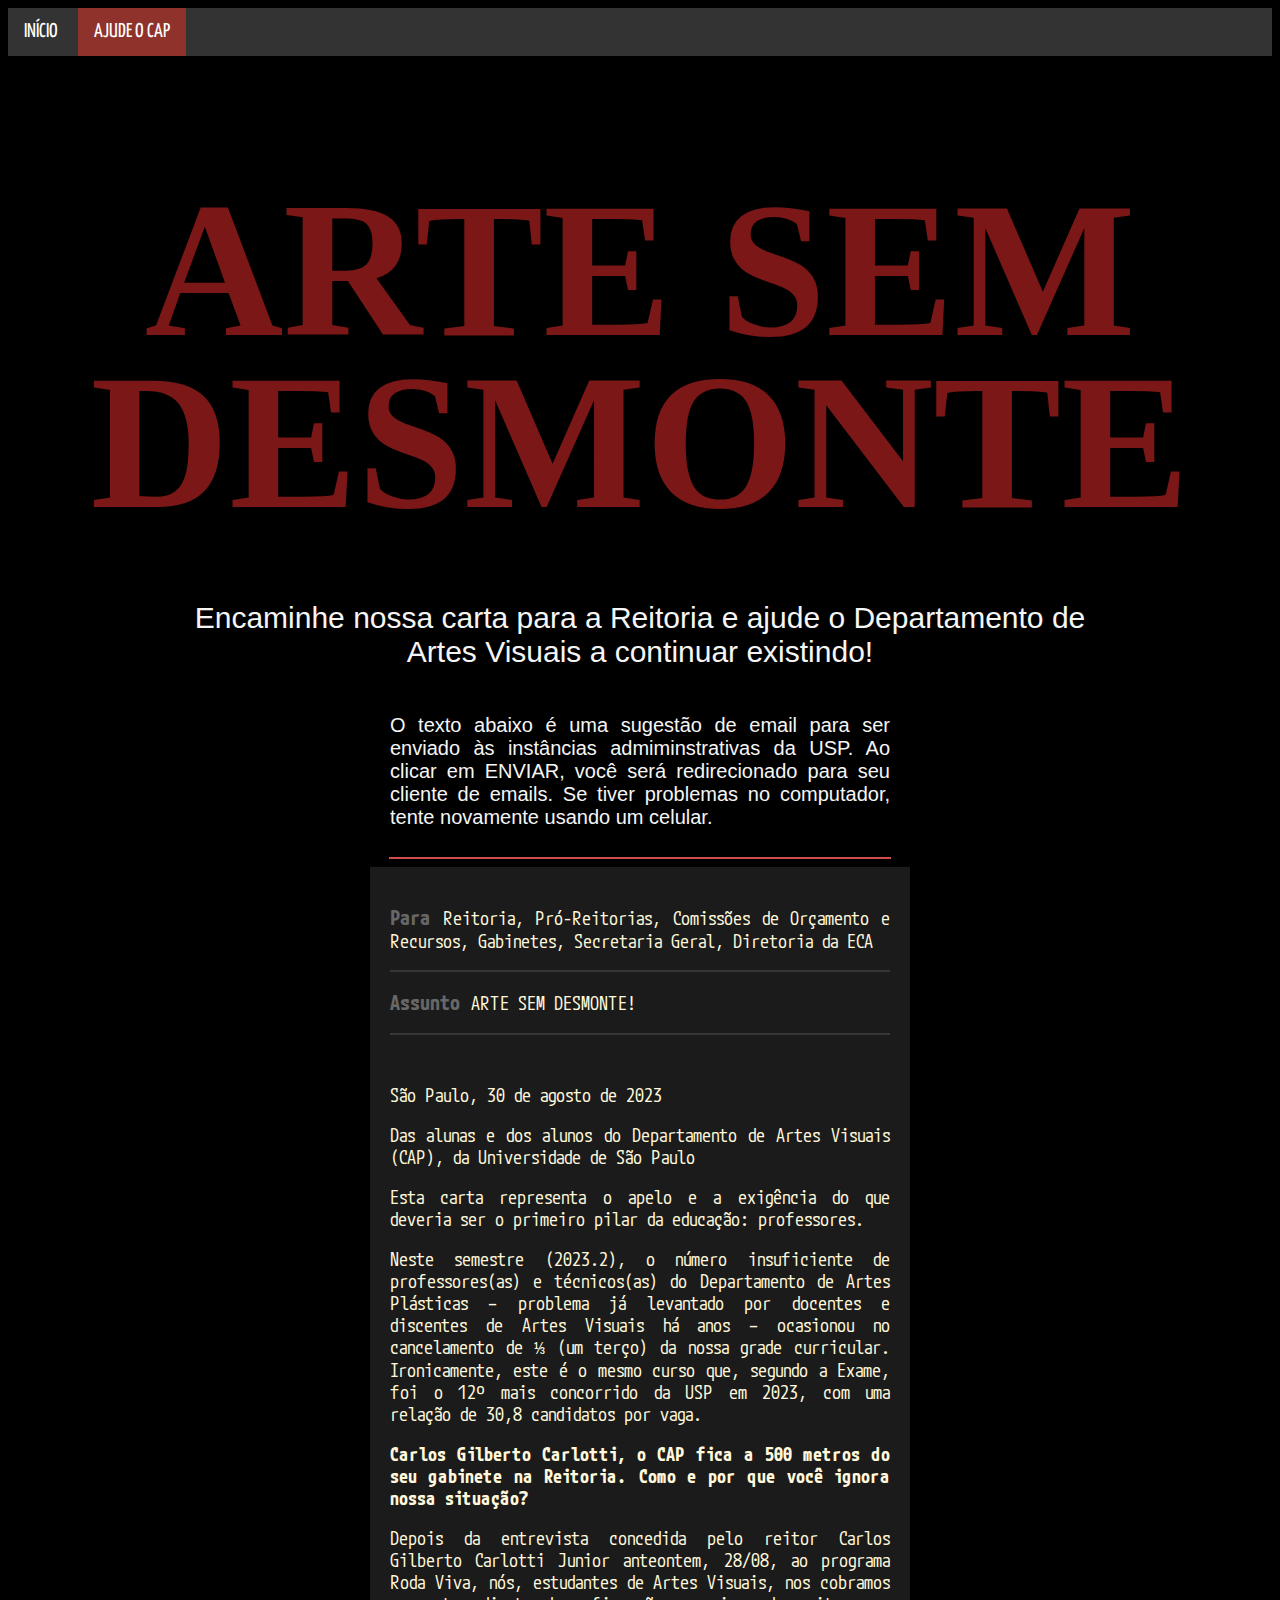
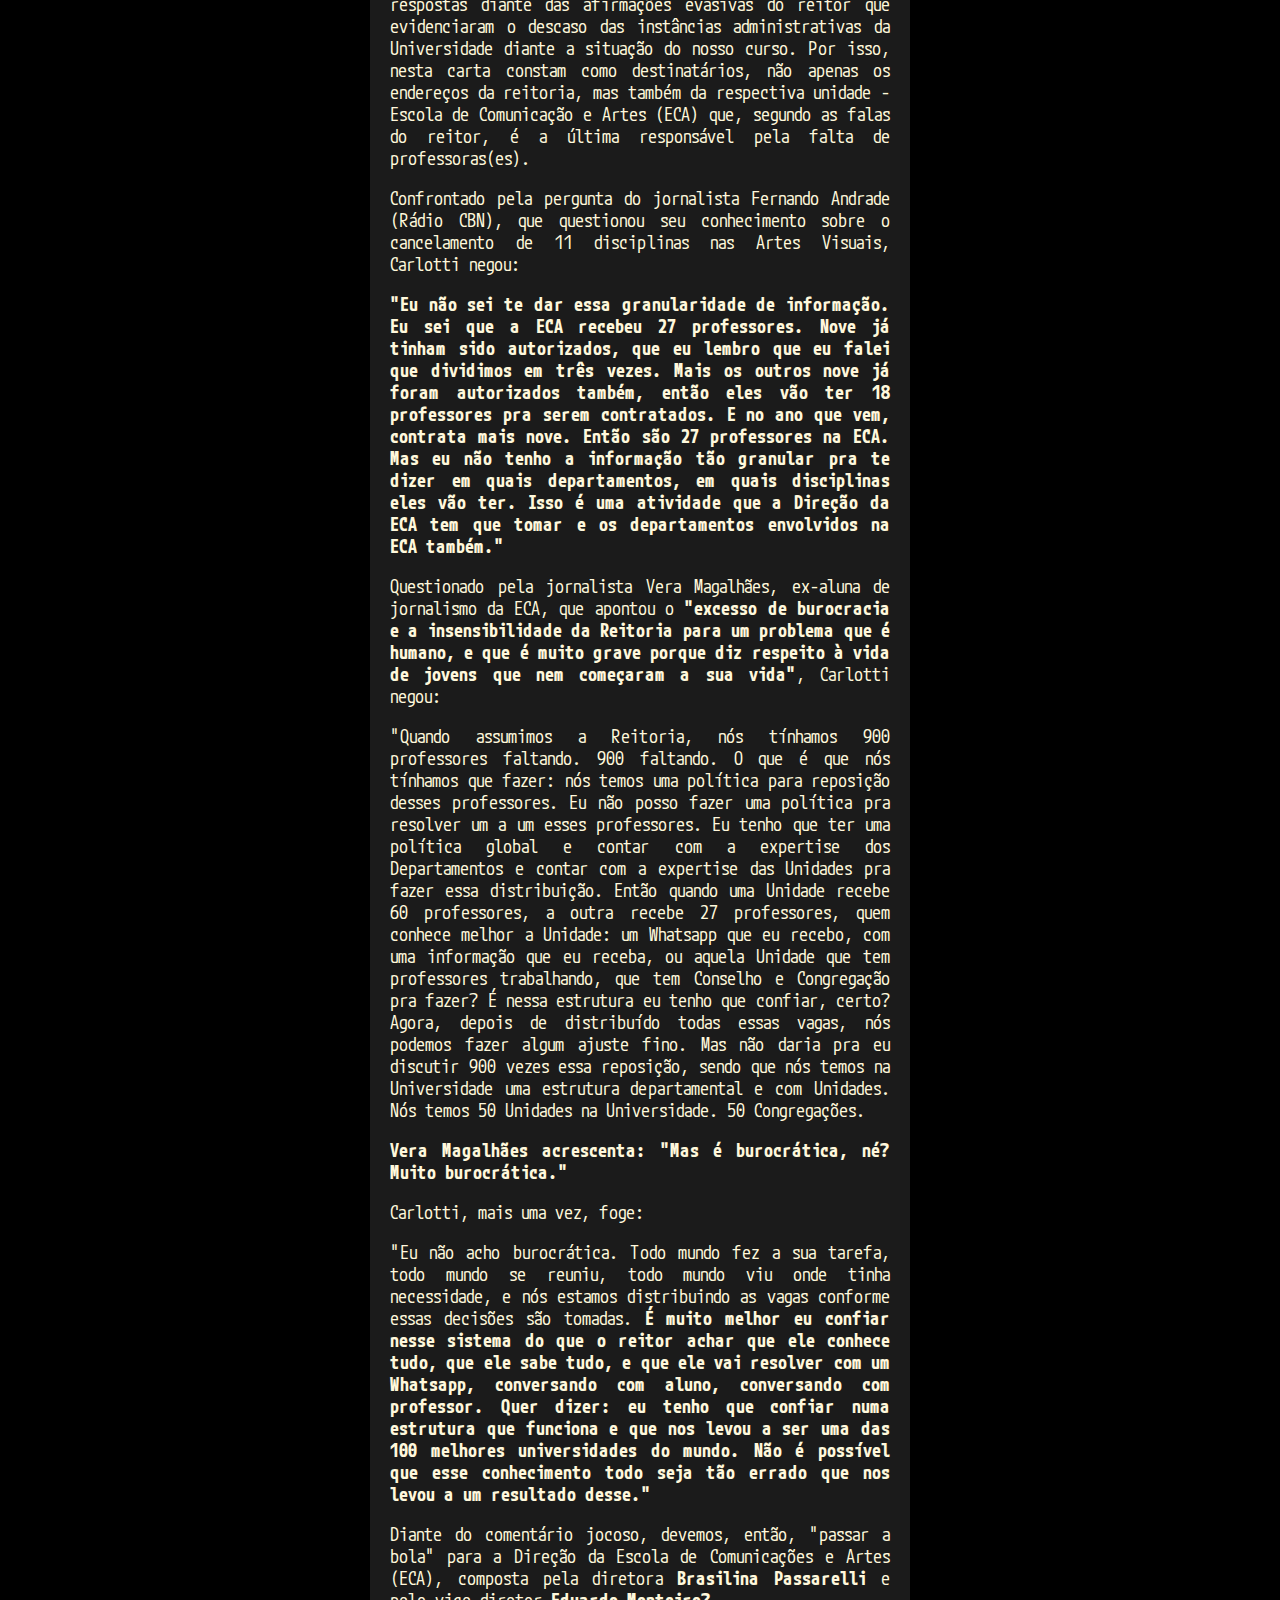
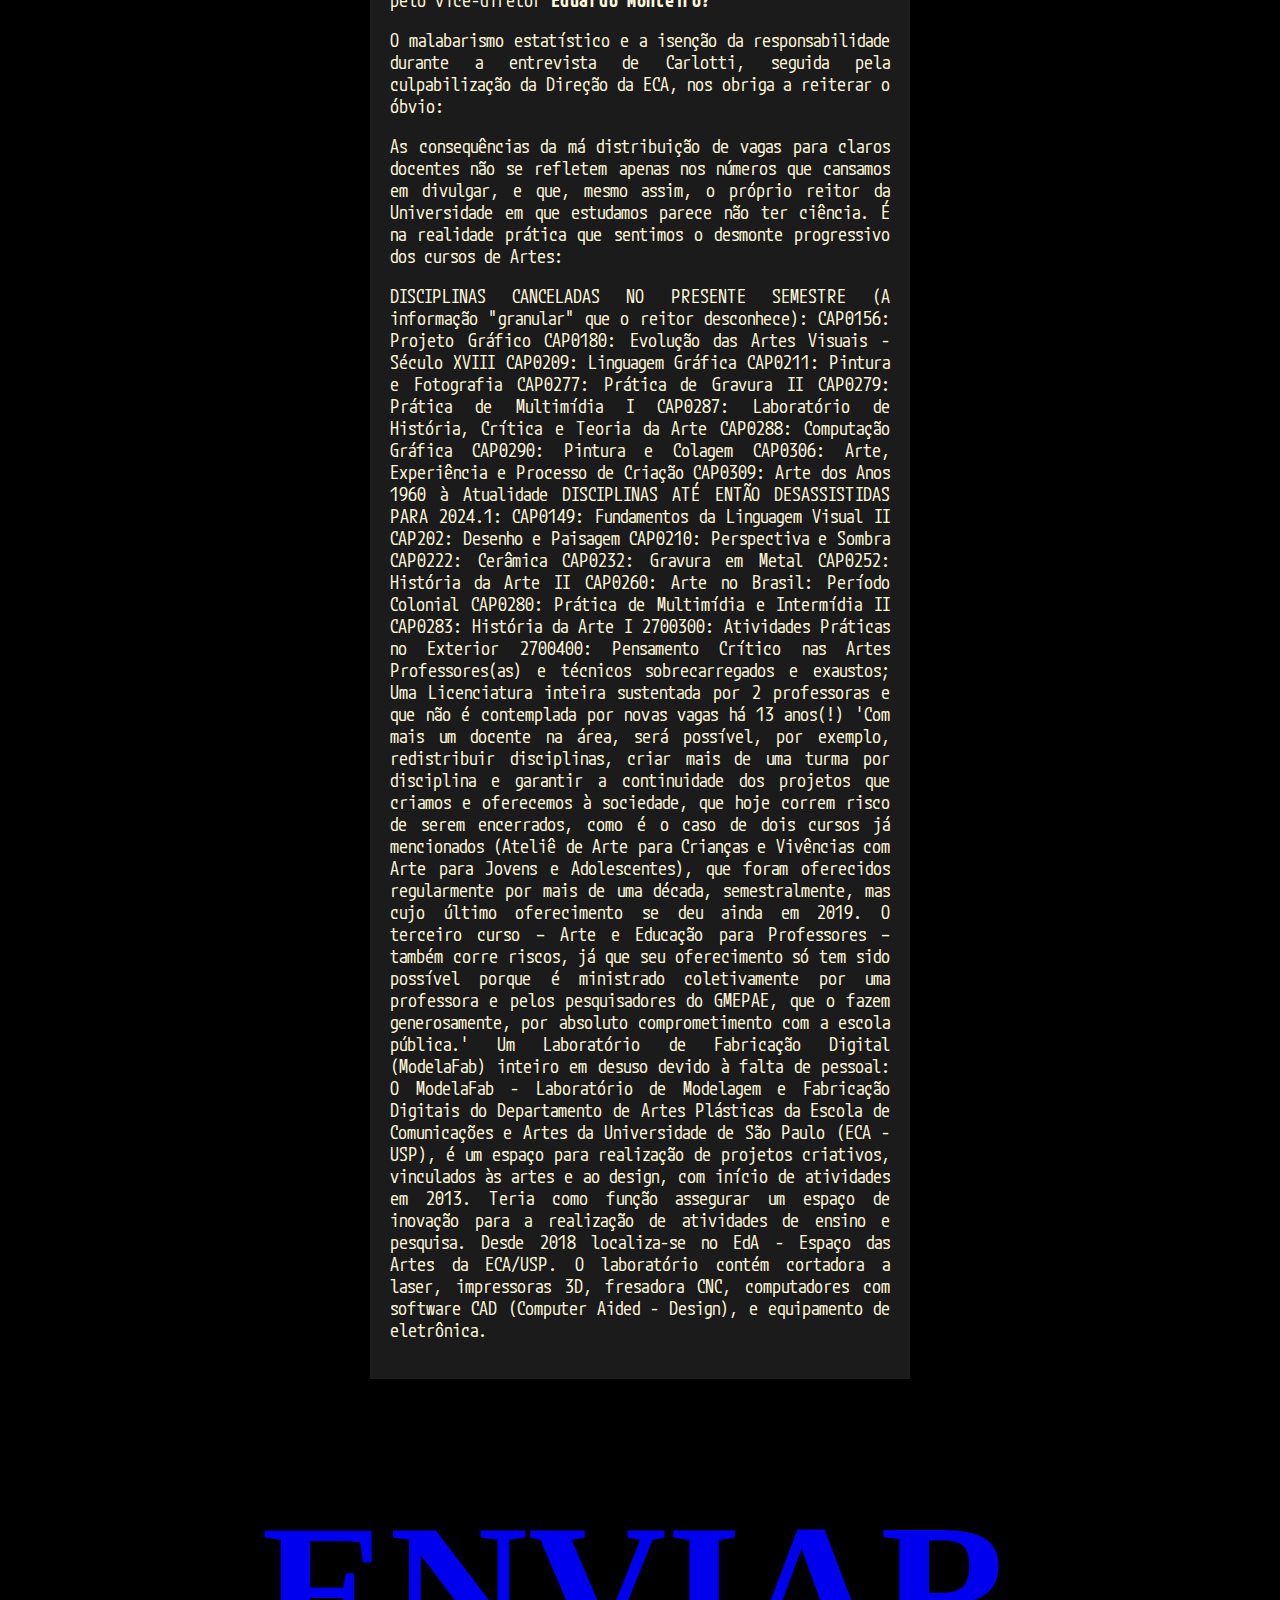
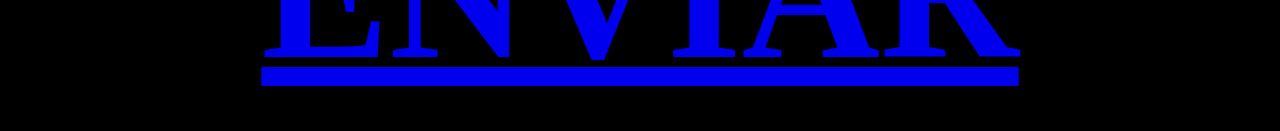
==== email2.html @ 1198488d "Update email2.html" ====
<!DOCTYPE html>
<html lang="pt-br">

    <head>
        <meta chartset="UTF-8">
        <meta name="description" content="ARTE SEM DESMONTE! Vamos encher a reitoria de emails pela contratação de professores na USP.">
        <meta name="keywords" content="USP, professores, hackeaço, manifestação">
        <meta name="viewport" content="width=device-width, initial-scale=1.0">
        <link rel="stylesheet" href="style.css">
        <link rel="icon" type="image/x-icon" href="favicon.ico">


        <link rel="preconnect" href="https://fonts.googleapis.com">
        <link rel="preconnect" href="https://fonts.gstatic.com" crossorigin>
        <link href="https://fonts.googleapis.com/css2?family=M+PLUS+1+Code&family=Permanent+Marker&family=Rajdhani:wght@700&family=Sedgwick+Ave+Display&family=Yanone+Kaffeesatz&display=swap" rel="stylesheet">

        <title>ARTE SEM DESMONTE</title>

    </head>

    <body>
        <ul>
            <li><a href="index.html">INÍCIO</a></li>
            <!--<li><a href="index.html">ATOS</a></li>
            <li><a href="index.html">MÍDIA</a></li>
            <li><a href="index.html">ABAIXO-ASSINADO</a></li>-->
            <li><a class="active" href="email2.html">AJUDE O CAP</a></li>
        </ul>
        

        <h1>ARTE SEM DESMONTE</h1>
        <div class="manchete">
            <h2>Encaminhe nossa carta para a Reitoria e ajude o Departamento de Artes Visuais a continuar existindo!</h2>
        </div>
        

        <p class="center instructions">O texto abaixo é uma sugestão de email para ser enviado às instâncias admiminstrativas da USP. Ao clicar em ENVIAR, você será redirecionado para seu cliente de emails. Se tiver problemas no computador, tente novamente usando um celular.</p>
        <hr class="red">
        <div class="command-line center">
            <p><strong>Para </strong>Reitoria, Pró-Reitorias, Comissões de Orçamento e Recursos, Gabinetes, Secretaria Geral, Diretoria da ECA</p>
            <hr class="email">
            <p><strong>Assunto </strong> ARTE SEM DESMONTE!</p>
            <hr class="email">
            <br>

            <!-- CARTA -->
            <p>São Paulo, 30 de agosto de 2023</p>

            <p>Das alunas e dos alunos do Departamento de Artes Visuais (CAP), da Universidade de São Paulo</p>
            <p>Esta carta representa o apelo e a exigência do que deveria ser o primeiro pilar da educação: professores.</p>
            <p>Neste semestre (2023.2), o número insuficiente de professores(as) e técnicos(as) do Departamento de Artes Plásticas  – problema já levantado por docentes e discentes de Artes Visuais há anos –  ocasionou no cancelamento de ⅓ (um terço) da nossa grade curricular. Ironicamente, este é o mesmo curso que, segundo a Exame, foi o 12º mais concorrido da USP em 2023, com uma relação de 30,8 candidatos por vaga.  </p>
            <p><b>Carlos Gilberto Carlotti, o CAP fica a 500 metros do seu gabinete na Reitoria. Como e por que você ignora nossa situação? </b></p>
            <p>Depois da entrevista concedida pelo reitor Carlos Gilberto Carlotti Junior anteontem, 28/08, ao programa Roda Viva, nós, estudantes de Artes Visuais, nos cobramos respostas diante das afirmações evasivas do reitor que evidenciaram o descaso das instâncias administrativas da Universidade diante a situação do nosso curso. Por isso, nesta carta constam como destinatários, não apenas os endereços da reitoria, mas também da respectiva unidade - Escola de Comunicação e Artes (ECA) que, segundo as falas do reitor, é a última responsável pela falta de professoras(es). </p>
            <p>Confrontado pela pergunta do jornalista Fernando Andrade (Rádio CBN), que questionou seu conhecimento sobre o cancelamento de 11 disciplinas nas Artes Visuais, Carlotti negou:</p>
            <p><b>"Eu não sei te dar essa granularidade de informação. Eu sei que a ECA recebeu 27 professores. Nove já tinham sido autorizados, que eu lembro que eu falei que dividimos em três vezes. Mais os outros nove já foram autorizados também, então eles vão ter 18 professores pra serem contratados. E no ano que vem, contrata mais nove. Então são 27 professores na ECA. Mas eu não tenho a informação tão granular pra te dizer em quais departamentos, em quais disciplinas eles vão ter. Isso é uma atividade que a Direção da ECA tem que tomar e os departamentos envolvidos na ECA também."</b></p>
            <p>Questionado pela jornalista Vera Magalhães, ex-aluna de jornalismo da ECA, que apontou o <b>"excesso de burocracia e a insensibilidade da Reitoria para um problema que é humano, e que é muito grave porque diz respeito à vida de jovens que nem começaram a sua vida"</b>, Carlotti negou:</p>
            <p>"Quando assumimos a Reitoria, nós tínhamos 900 professores faltando. 900 faltando. O que é que nós tínhamos que fazer: nós temos uma política para reposição desses professores. Eu não posso fazer uma política pra resolver um a um esses professores. Eu tenho que ter uma política global e contar com a expertise dos Departamentos e contar com a expertise das Unidades pra fazer essa distribuição. Então quando uma Unidade recebe 60 professores, a outra recebe 27 professores, quem conhece melhor a Unidade: um Whatsapp que eu recebo, com uma informação que eu receba, ou aquela Unidade que tem professores trabalhando, que tem Conselho e Congregação pra fazer? É nessa estrutura eu tenho que confiar, certo? Agora, depois de distribuído todas essas vagas, nós podemos fazer algum ajuste fino. Mas não daria pra eu discutir 900 vezes essa reposição, sendo que nós temos na Universidade uma estrutura departamental e com Unidades. Nós temos 50 Unidades na Universidade. 50 Congregações. </p>
            <p><b>Vera Magalhães acrescenta: "Mas é burocrática, né? Muito burocrática."</b></p>
            <p>Carlotti, mais uma vez, foge:</p>
            <p>"Eu não acho burocrática. Todo mundo fez a sua tarefa, todo mundo se reuniu, todo mundo viu onde tinha necessidade, e nós estamos distribuindo as vagas conforme essas decisões são tomadas. <b>É muito melhor eu confiar nesse sistema do que o reitor achar que ele conhece tudo, que ele sabe tudo, e que ele vai resolver com um Whatsapp, conversando com aluno, conversando com professor. Quer dizer: eu tenho que confiar numa estrutura que funciona e que nos levou a ser uma das 100 melhores universidades do mundo. Não é possível que esse conhecimento todo seja tão errado que nos levou a um resultado desse."</b></p>
            <p>Diante do comentário jocoso, devemos, então, "passar a bola" para a Direção da Escola de Comunicações e Artes (ECA), composta pela diretora <b>Brasilina Passarelli</b> e pelo vice-diretor <b>Eduardo Monteiro?</b></p>
            <p>O malabarismo estatístico e a isenção da responsabilidade durante a entrevista de Carlotti, seguida pela culpabilização da Direção da ECA, nos obriga a reiterar o óbvio:</p>
            <p>As consequências da má distribuição de vagas para claros docentes não se refletem apenas nos números que cansamos em divulgar, e que, mesmo assim, o próprio reitor da Universidade em que estudamos parece não ter ciência. É na realidade prática que sentimos o desmonte progressivo dos cursos de Artes:</p>
            <p>DISCIPLINAS CANCELADAS NO PRESENTE SEMESTRE (A informação "granular" que o reitor desconhece):

CAP0156: Projeto Gráfico             

CAP0180: Evolução das Artes Visuais - Século XVIII         

CAP0209: Linguagem Gráfica     

CAP0211: Pintura e Fotografia  

CAP0277: Prática de Gravura II 

CAP0279: Prática de Multimídia I             

CAP0287: Laboratório de História, Crítica e Teoria da Arte        

CAP0288: Computação Gráfica 

CAP0290: Pintura e Colagem     

CAP0306: Arte, Experiência e Processo de Criação          

CAP0309: Arte dos Anos 1960 à Atualidade  


DISCIPLINAS  ATÉ ENTÃO DESASSISTIDAS PARA 2024.1:   

CAP0149: Fundamentos da Linguagem Visual II

CAP202: Desenho e Paisagem  

CAP0210: Perspectiva e Sombra              

CAP0222: Cerâmica       

CAP0232: Gravura em Metal     

CAP0252: História da Arte II       

CAP0260: Arte no Brasil: Período Colonial         

CAP0280: Prática de Multimídia e Intermídia II 

CAP0283: História da Arte I        

2700300: Atividades Práticas no Exterior             

2700400: Pensamento Crítico nas Artes


Professores(as) e técnicos sobrecarregados e exaustos;

Uma Licenciatura inteira sustentada por 2 professoras e que não é contemplada por novas vagas há 13 anos(!)

'Com mais um docente na área, será possível, por exemplo, redistribuir disciplinas, criar mais de uma turma por disciplina e garantir a continuidade dos projetos que criamos e oferecemos à sociedade, que hoje correm risco de serem encerrados, como é o caso de dois cursos já mencionados (Ateliê de Arte para Crianças e Vivências com Arte para Jovens e Adolescentes), que foram oferecidos regularmente por mais de uma década, semestralmente, mas cujo último oferecimento se deu ainda em 2019. O terceiro curso – Arte e Educação para Professores – também corre riscos, já que seu oferecimento só tem sido possível porque é ministrado coletivamente por uma professora e pelos pesquisadores do GMEPAE, que o fazem generosamente, por absoluto comprometimento com a escola pública.'


Um Laboratório de Fabricação Digital (ModelaFab) inteiro em desuso devido à falta de pessoal:

O ModelaFab - Laboratório de Modelagem e Fabricação Digitais do Departamento de Artes Plásticas da Escola de Comunicações e Artes da Universidade de São Paulo (ECA - USP), é um espaço para realização de projetos criativos, vinculados às artes e ao design, com início de atividades em 2013. Teria como função assegurar um espaço de inovação para a realização de atividades de ensino e pesquisa. Desde 2018 localiza-se no EdA - Espaço das Artes da ECA/USP.

O laboratório contém cortadora a laser, impressoras 3D, fresadora CNC, computadores com software CAD (Computer Aided - Design), e equipamento de eletrônica.</p>
            <p></p>
            

            
        </div>

        
    
        <h1><a href="mailto:madeinluca1997@gmail.com?subject=ARTE SEM DESMONTE&body="S&atilde;o Paulo, 30 de agosto de 2023 Das alunas e dos alunos do Departamento de Artes Visuais (CAP), da Universidade de S&atilde;o Paulo Esta carta representa o apelo e a exig&ecirc;ncia do que deveria ser o primeiro pilar da educa&ccedil;&atilde;o: professores. Neste semestre (2023.2), o n&uacute;mero insuficiente de professores(as) e t&eacute;cnicos(as) do Departamento de Artes Pl&aacute;sticas &ndash; problema j&aacute; levantado por docentes e discentes de Artes Visuais h&aacute; anos &ndash; ocasionou no cancelamento de ⅓ (um ter&ccedil;o) da nossa grade curricular. Ironicamente, este &eacute; o mesmo curso que, segundo a Exame, foi o 12&ordm; mais concorrido da USP em 2023, com uma rela&ccedil;&atilde;o de 30,8 candidatos por vaga. Carlos Gilberto Carlotti, o CAP fica a 500 metros do seu gabinete na Reitoria. Como e por que voc&ecirc; ignora nossa situa&ccedil;&atilde;o? Depois da entrevista concedida pelo reitor Carlos Gilberto Carlotti Junior anteontem, 28/08, ao programa Roda Viva, n&oacute;s, estudantes de Artes Visuais, nos cobramos respostas diante das afirma&ccedil;&otilde;es evasivas do reitor que evidenciaram o descaso das inst&acirc;ncias administrativas da Universidade diante a situa&ccedil;&atilde;o do nosso curso. Por isso, nesta carta constam como destinat&aacute;rios, n&atilde;o apenas os endere&ccedil;os da reitoria, mas tamb&eacute;m da respectiva unidade - Escola de Comunica&ccedil;&atilde;o e Artes (ECA) que, segundo as falas do reitor, &eacute; a &uacute;ltima respons&aacute;vel pela falta de professoras(es). Confrontado pela pergunta do jornalista Fernando Andrade (R&aacute;dio CBN), que questionou seu conhecimento sobre o cancelamento de 11 disciplinas nas Artes Visuais, Carlotti negou: &quot;Eu n&atilde;o sei te dar essa granularidade de informa&ccedil;&atilde;o. Eu sei que a ECA recebeu 27 professores. Nove j&aacute; tinham sido autorizados, que eu lembro que eu falei que dividimos em tr&ecirc;s vezes. Mais os outros nove j&aacute; foram autorizados tamb&eacute;m, ent&atilde;o eles v&atilde;o ter 18 professores pra serem contratados. E no ano que vem, contrata mais nove. Ent&atilde;o s&atilde;o 27 professores na ECA. Mas eu n&atilde;o tenho a informa&ccedil;&atilde;o t&atilde;o granular pra te dizer em quais departamentos, em quais disciplinas eles v&atilde;o ter. Isso &eacute; uma atividade que a Dire&ccedil;&atilde;o da ECA tem que tomar e os departamentos envolvidos na ECA tamb&eacute;m.&quot; Questionado pela jornalista Vera Magalh&atilde;es, ex-aluna de jornalismo da ECA, que apontou o &quot;excesso de burocracia e a insensibilidade da Reitoria para um problema que &eacute; humano, e que &eacute; muito grave porque diz respeito &agrave; vida de jovens que nem come&ccedil;aram a sua vida&quot;, Carlotti negou: &quot;Quando assumimos a Reitoria, n&oacute;s t&iacute;nhamos 900 professores faltando. 900 faltando. O que &eacute; que n&oacute;s t&iacute;nhamos que fazer: n&oacute;s temos uma pol&iacute;tica para reposi&ccedil;&atilde;o desses professores. Eu n&atilde;o posso fazer uma pol&iacute;tica pra resolver um a um esses professores. Eu tenho que ter uma pol&iacute;tica global e contar com a expertise dos Departamentos e contar com a expertise das Unidades pra fazer essa distribui&ccedil;&atilde;o. Ent&atilde;o quando uma Unidade recebe 60 professores, a outra recebe 27 professores, quem conhece melhor a Unidade: um Whatsapp que eu recebo, com uma informa&ccedil;&atilde;o que eu receba, ou aquela Unidade que tem professores trabalhando, que tem Conselho e Congrega&ccedil;&atilde;o pra fazer? &Eacute; nessa estrutura eu tenho que confiar, certo? Agora, depois de distribu&iacute;do todas essas vagas, n&oacute;s podemos fazer algum ajuste fino. Mas n&atilde;o daria pra eu discutir 900 vezes essa reposi&ccedil;&atilde;o, sendo que n&oacute;s temos na Universidade uma estrutura departamental e com Unidades. N&oacute;s temos 50 Unidades na Universidade. 50 Congrega&ccedil;&otilde;es. Vera Magalh&atilde;es acrescenta: &quot;Mas &eacute; burocr&aacute;tica, n&eacute;? Muito burocr&aacute;tica.&quot; Carlotti, mais uma vez, foge: &quot;Eu n&atilde;o acho burocr&aacute;tica. Todo mundo fez a sua tarefa, todo mundo se reuniu, todo mundo viu onde tinha necessidade, e n&oacute;s estamos distribuindo as vagas conforme essas decis&otilde;es s&atilde;o tomadas. &Eacute; muito melhor eu confiar nesse sistema do que o reitor achar que ele conhece tudo, que ele sabe tudo, e que ele vai resolver com um Whatsapp, conversando com aluno, conversando com professor. Quer dizer: eu tenho que confiar numa estrutura que funciona e que nos levou a ser uma das 100 melhores universidades do mundo. N&atilde;o &eacute; poss&iacute;vel que esse conhecimento todo seja t&atilde;o errado que nos levou a um resultado desse.&quot; Diante do coment&aacute;rio jocoso, devemos, ent&atilde;o, &quot;passar a bola&quot; para a Dire&ccedil;&atilde;o da Escola de Comunica&ccedil;&otilde;es e Artes (ECA), composta pela diretora Brasilina Passarelli e pelo vice-diretor Eduardo Monteiro? O malabarismo estat&iacute;stico e a isen&ccedil;&atilde;o da responsabilidade durante a entrevista de Carlotti, seguida pela culpabiliza&ccedil;&atilde;o da Dire&ccedil;&atilde;o da ECA, nos obriga a reiterar o &oacute;bvio: As consequ&ecirc;ncias da m&aacute; distribui&ccedil;&atilde;o de vagas para claros docentes n&atilde;o se refletem apenas nos n&uacute;meros que cansamos em divulgar, e que, mesmo assim, o pr&oacute;prio reitor da Universidade em que estudamos parece n&atilde;o ter ci&ecirc;ncia. &Eacute; na realidade pr&aacute;tica que sentimos o desmonte progressivo dos cursos de Artes: DISCIPLINAS CANCELADAS NO PRESENTE SEMESTRE (A informa&ccedil;&atilde;o &quot;granular&quot; que o reitor desconhece): CAP0156: Projeto Gr&aacute;fico CAP0180: Evolu&ccedil;&atilde;o das Artes Visuais - S&eacute;culo XVIII CAP0209: Linguagem Gr&aacute;fica CAP0211: Pintura e Fotografia CAP0277: Pr&aacute;tica de Gravura II CAP0279: Pr&aacute;tica de Multim&iacute;dia I CAP0287: Laborat&oacute;rio de Hist&oacute;ria, Cr&iacute;tica e Teoria da Arte CAP0288: Computa&ccedil;&atilde;o Gr&aacute;fica CAP0290: Pintura e Colagem CAP0306: Arte, Experi&ecirc;ncia e Processo de Cria&ccedil;&atilde;o CAP0309: Arte dos Anos 1960 &agrave; Atualidade DISCIPLINAS AT&Eacute; ENT&Atilde;O DESASSISTIDAS PARA 2024.1: CAP0149: Fundamentos da Linguagem Visual II CAP202: Desenho e Paisagem CAP0210: Perspectiva e Sombra CAP0222: Cer&acirc;mica CAP0232: Gravura em Metal CAP0252: Hist&oacute;ria da Arte II CAP0260: Arte no Brasil: Per&iacute;odo Colonial CAP0280: Pr&aacute;tica de Multim&iacute;dia e Interm&iacute;dia II CAP0283: Hist&oacute;ria da Arte I 2700300: Atividades Pr&aacute;ticas no Exterior 2700400: Pensamento Cr&iacute;tico nas Artes Professores(as) e t&eacute;cnicos sobrecarregados e exaustos; Uma Licenciatura inteira sustentada por 2 professoras e que n&atilde;o &eacute; contemplada por novas vagas h&aacute; 13 anos(!) 'Com mais um docente na &aacute;rea, ser&aacute; poss&iacute;vel, por exemplo, redistribuir disciplinas, criar mais de uma turma por disciplina e garantir a continuidade dos projetos que criamos e oferecemos &agrave; sociedade, que hoje correm risco de serem encerrados, como &eacute; o caso de dois cursos j&aacute; mencionados (Ateli&ecirc; de Arte para Crian&ccedil;as e Viv&ecirc;ncias com Arte para Jovens e Adolescentes), que foram oferecidos regularmente por mais de uma d&eacute;cada, semestralmente, mas cujo &uacute;ltimo oferecimento se deu ainda em 2019. O terceiro curso &ndash; Arte e Educa&ccedil;&atilde;o para Professores &ndash; tamb&eacute;m corre riscos, j&aacute; que seu oferecimento s&oacute; tem sido poss&iacute;vel porque &eacute; ministrado coletivamente por uma professora e pelos pesquisadores do GMEPAE, que o fazem generosamente, por absoluto comprometimento com a escola p&uacute;blica.' Um Laborat&oacute;rio de Fabrica&ccedil;&atilde;o Digital (ModelaFab) inteiro em desuso devido &agrave; falta de pessoal: O ModelaFab - Laborat&oacute;rio de Modelagem e Fabrica&ccedil;&atilde;o Digitais do Departamento de Artes Pl&aacute;sticas da Escola de Comunica&ccedil;&otilde;es e Artes da Universidade de S&atilde;o Paulo (ECA - USP), &eacute; um espa&ccedil;o para realiza&ccedil;&atilde;o de projetos criativos, vinculados &agrave;s artes e ao design, com in&iacute;cio de atividades em 2013. Teria como fun&ccedil;&atilde;o assegurar um espa&ccedil;o de inova&ccedil;&atilde;o para a realiza&ccedil;&atilde;o de atividades de ensino e pesquisa. Desde 2018 localiza-se no EdA - Espa&ccedil;o das Artes da ECA/USP. O laborat&oacute;rio cont&eacute;m cortadora a laser, impressoras 3D, fresadora CNC, computadores com software CAD (Computer Aided - Design), e equipamento de eletr&ocirc;nica. Por fim, gostar&iacute;amos de cobrar da Reitoria e da Dire&ccedil;&atilde;o da ECA o n&uacute;mero de professores que o reitor disse j&aacute; ter disponibilizado, assim como um cronograma para a reposi&ccedil;&atilde;o do quadro docente do Departamento de Artes Visuais dentro do n&uacute;mero ideal de claros (22). &Agrave; Dire&ccedil;&atilde;o da ECA, exigimos transpar&ecirc;ncia e detalhamento do processo de divis&atilde;o de vagas entre as Unidades. Aqui, falamos em nome do Departamento de Artes Visuais, mas sem nunca perder de vista a situa&ccedil;&atilde;o em que tamb&eacute;m se encontram diversos cursos na USP. A desigualdade de recursos entre &aacute;reas &eacute; uma realidade que se agrava. Ao reitor, caso ainda afirme o contr&aacute;rio, deixamos aqui um convite para que visitemos, juntos, a Faculdade de Economia e Administra&ccedil;&atilde;o (FEA-USP), e, em seguida, os cursos de Artes Visuais, M&uacute;sica, Artes C&ecirc;nicas, Letras, Obstetr&iacute;cia, entre tantos outros negados ao acesso a um ensino de qualidade. Enquanto a reitoria e a diretoria mant&ecirc;m uma abordagem e evasivo, n&oacute;s, estudantes, somos continuamente humilhados(as). Temos nossos sonhos e futuros abortados por um cruel jogo burocr&aacute;tico. O desprezo gritante das inst&acirc;ncias m&aacute;ximas da USP apenas elevam, a cada dia, a afli&ccedil;&atilde;o e o p&acirc;nico de sua comunidade. Um conhecimento luminoso apagado por um sem fim de culpa-n&atilde;o-culpa, legando, &agrave; grand&iacute;ssima Universidade de S&atilde;o Paulo &ndash; uma entre as 100 melhores faculdades do mundo&ndash;, vergonha e mentiras. Cobramos nosso direito de uma educa&ccedil;&atilde;o p&uacute;blica de qualidade. Exigimos que, diante do apelo de &quot;queremos estudar&quot;, o m&iacute;nimo, simplesmente o m&iacute;nimo, que a reitoria da USP e a diretoria da ECA podem fazer, &eacute; contratar professoras(es). Aguardamos resposta. Atenciosamente, Estudantes da Gradua&ccedil;&atilde;o em Artes Visuais da Escola de Comunica&ccedil;&otilde;es e Artes da Universidade de S&atilde;o Paulo.
            " title="Você será direcionade para seu cliente de email">
            ENVIAR</a></h1>

        <br>
        
        
        

    </body>


</html>
---- style.css ----
body {
    background-color: black;
}

strong {
    font-size: min(6vw, 20px);
    color: rgb(104, 103, 103);
}

h1 {
    color:rgb(124, 23, 23);
    text-align: center;
    font-family: 'Permanent Marker', cursive;
    font-size: min(15vw, 220px);
    padding-left: 4vw;
    padding-right: 4vw;
    line-height: 90%;
    margin-bottom: 2vw;

}

h2 {
    color:whitesmoke;
    text-align: center;
    font-family: sans-serif;
    font-size: min(5vw, 30px);
    font-weight: normal;
}

h3 {
    color:whitesmoke;
    text-align: center;
    font-family: sans-serif;
    font-weight: normal;
    font-size: min(5vw, 20px);
    margin-bottom: 0;
}

p {
    color:cornsilk;
    text-align: justify;
    font-family: 'M PLUS 1 Code', monospace;
    font-size: min(5vw, 18px);
    
}

hr.red {
    max-width: 500px;
    border: 1px solid rgb(209, 78, 78);
}

hr.email {
    border: 1px solid rgb(54, 54, 54);
}

p.email {
    font-size: min(6vw, 20px);
}

.center {
    /*width: max(400px, 70vw);*/
    max-width: 500px;
    margin: auto;
    padding: 20px;
    text-align: justify;
}

.command-line {
    color:cornsilk;
    text-align: justify;
    font-family: 'M PLUS 1 Code', monospace;
    font-size: min(5vw, 18px);
    background-color: #1b1b1b;
    
    
}


nav {
    -webkit-flex: 1;
    -ms-flex: 1;
    flex: 1;
    background-color:#8f322c;
    padding: 20px;
    margin-top: 20px;
    margin-bottom: 50px;
    margin-left: 0;
    margin-right: 0;

}

.flex-container {
    display: flex;
    flex-wrap: nowrap;
    justify-content: space-around;
    background-color: rgb(41, 40, 40);
    margin-top: 0px;
}

/*.flex-container > div {
    background-color: #8f322c;
    width: 200px;
    margin: 10px;
    text-align:center;
    line-height: 75px;
    font-size: 30px;
}*/

.nav-button {
    background-color:rgb(41, 40, 40);
    border: 0;
    color: white;
    padding: 4px 16px;
    text-align: center;
    font-size: 20px;
    font-family: 'Yanone Kaffeesatz', sans-serif;
    margin: 0;
    transition: 0.3s;
    display: inline-block;
    cursor: pointer;
}

.nav-button:hover {background-color:rgb(24, 23, 23)}

ul {
    list-style-type: none;
    margin: 0;
    padding: 0;
    border: 0;
    overflow: hidden;
    background-color: #333;
}

li {
    display: inline-block;
    text-align: center;
    color: white;
}

li a {
    display: block;
    color: white;
    text-align: center;
    padding: 14px 16px;
    text-decoration: none;
    font-family: 'Yanone Kaffeesatz', sans-serif;
    font-size: 20px;
    background-color: #333;
    transition: 0.3s;
}

li a:hover:not(.active) {
    background-color: #111;
}

.active {
    background-color: #8f322c;
}

.manchete {
    max-width: 900px;
    margin: auto;
    padding-top: 20px;
    text-align: justify;
}

.instructions {
    color: whitesmoke;
    text-align: justify;
    font-family: sans-serif;
    font-weight: lighter;
    font-size: min(5vw, 20px);
}

.footer {
    background-color: #333;
    text-align: center;
    padding: 10px;
    margin: auto;
}

.main-page-text {
    max-width: 700px;
    margin: auto;
    padding: 20px;
    text-align: justify;
    line-height: 150%;
    
}

.image-center {
    display: block;
    margin-left: auto;
    margin-right: auto; 
  }
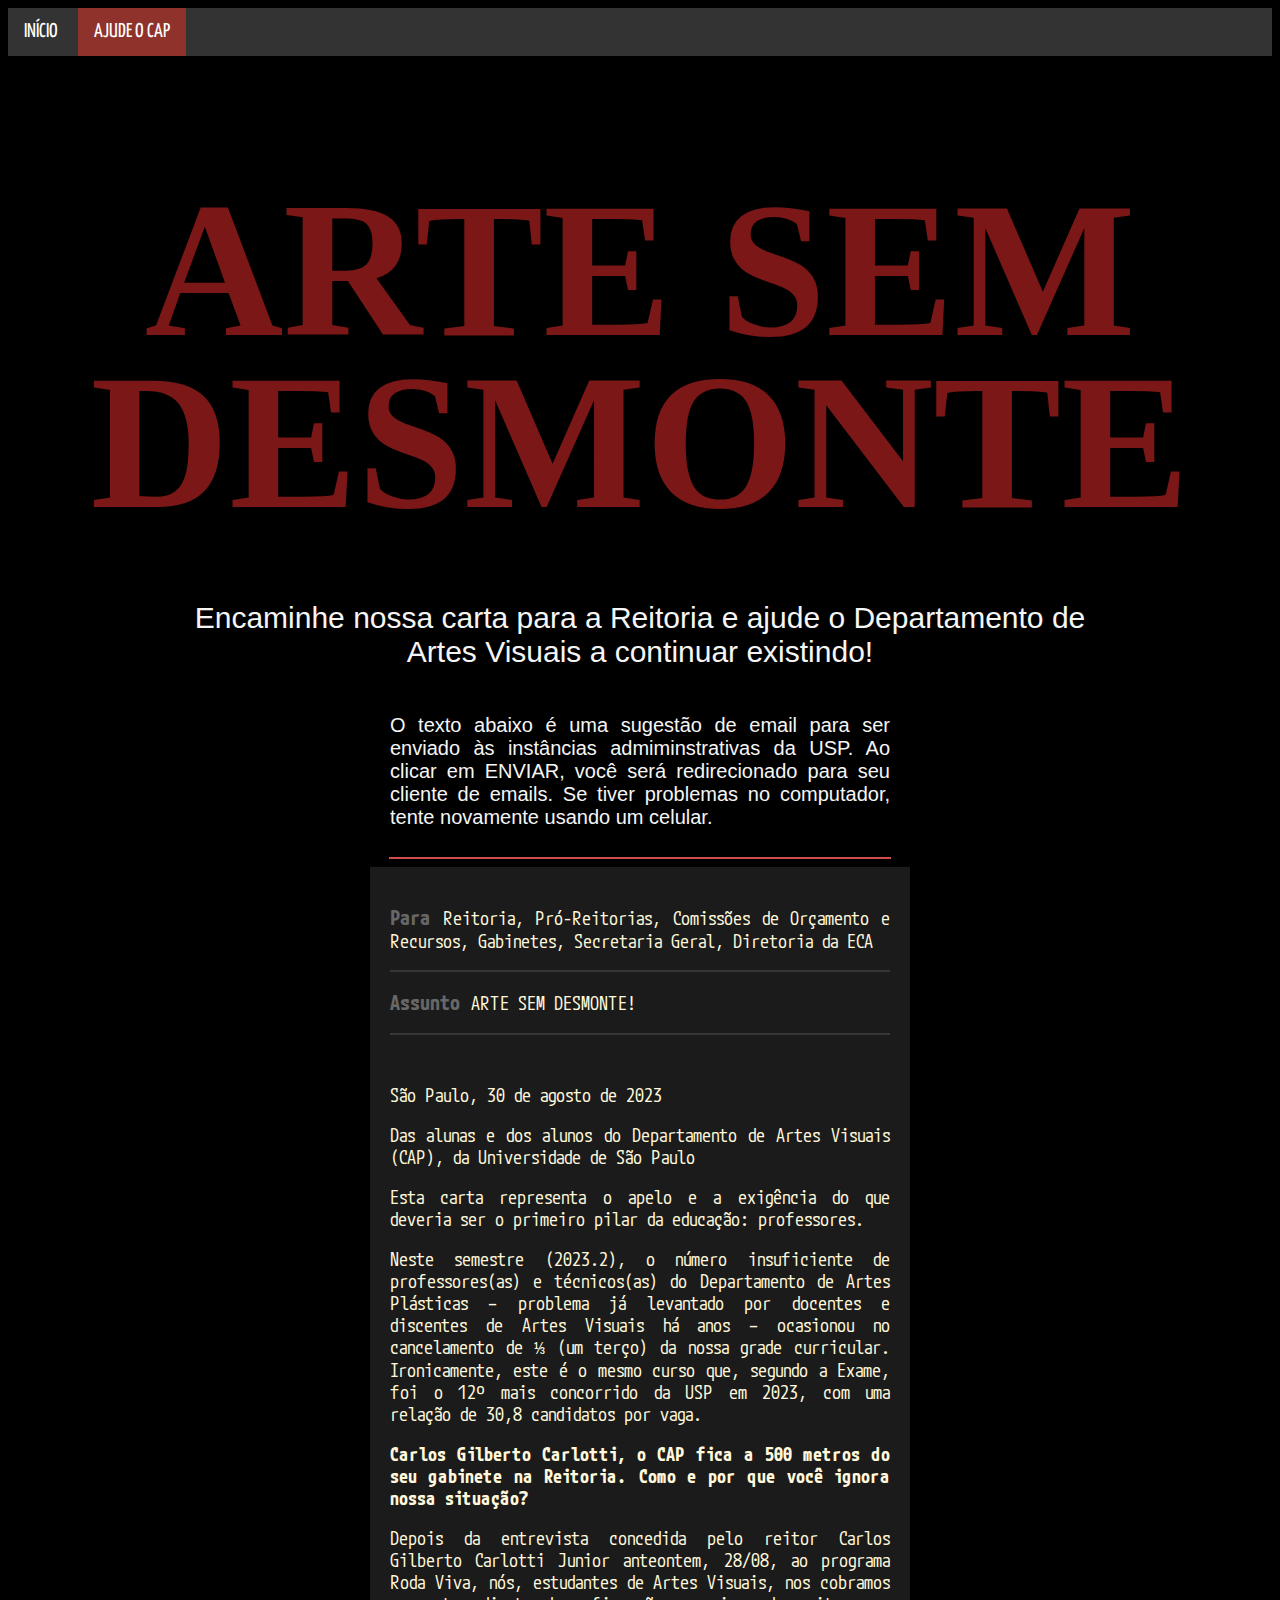
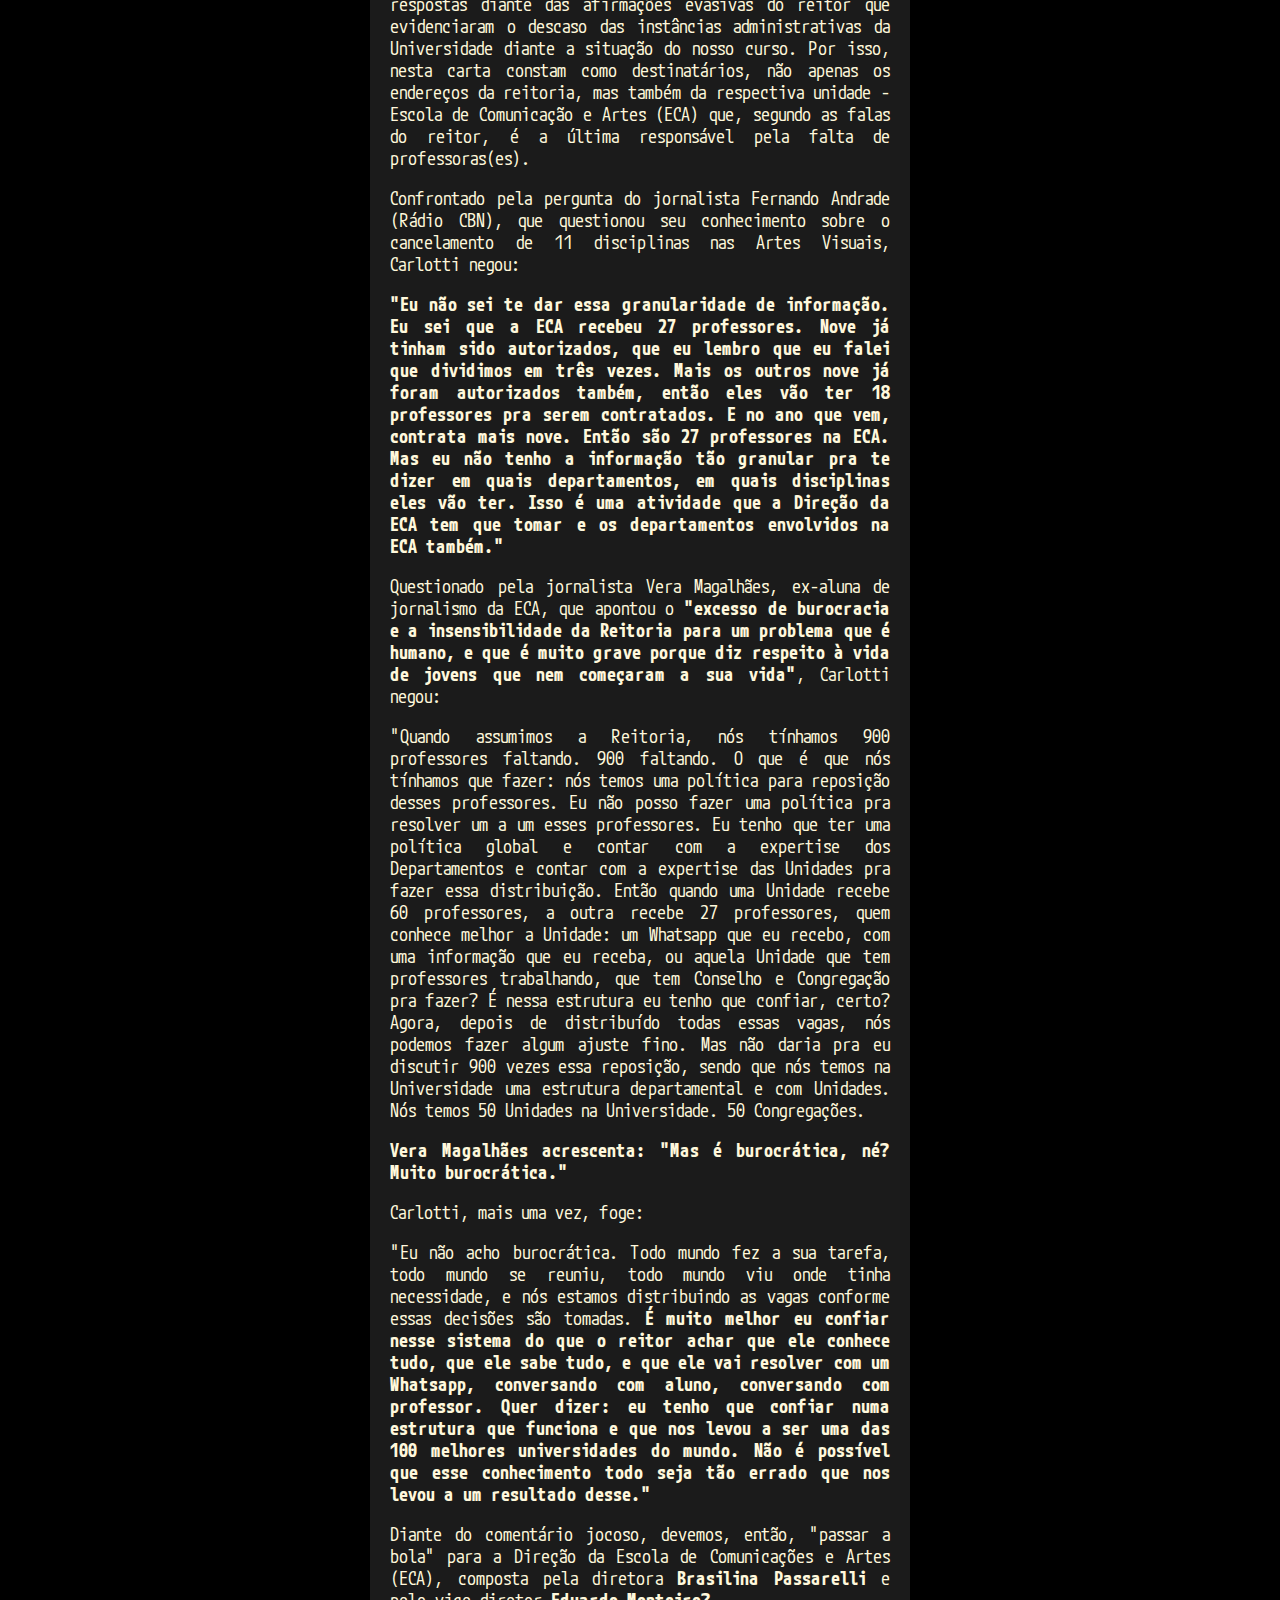
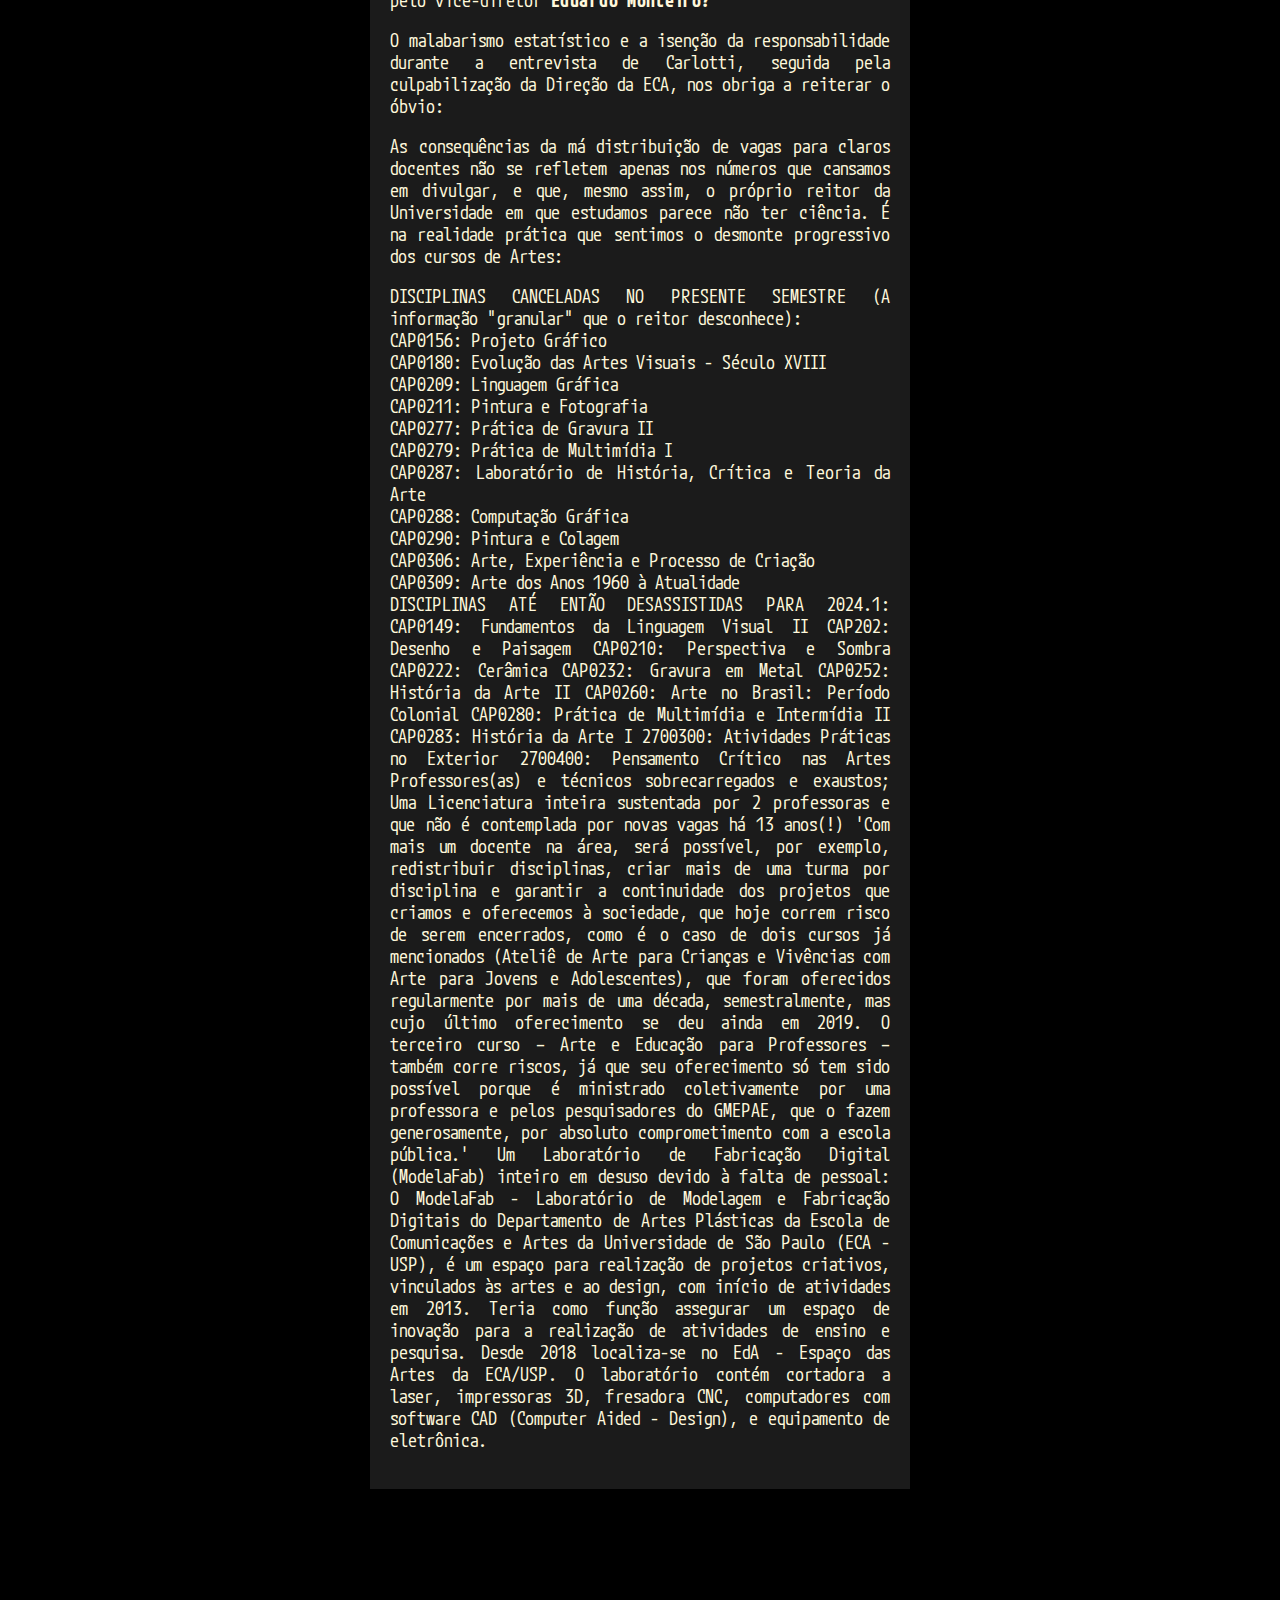
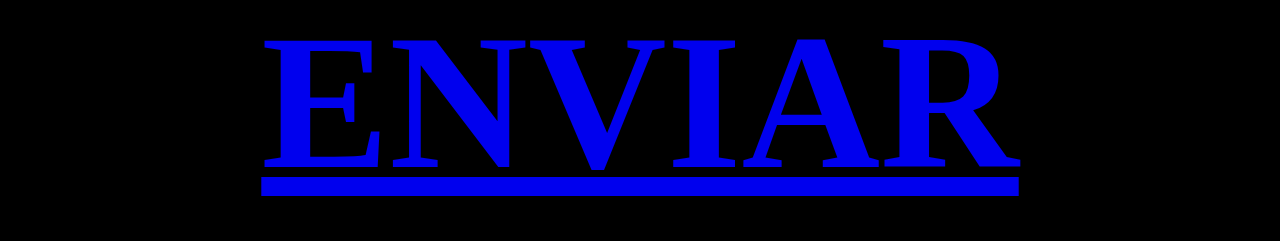
==== commit 78241fd3: "Update email2.html" ====
--- a/email2.html
+++ b/email2.html
@@ -62,28 +62,28 @@
             <p>O malabarismo estatístico e a isenção da responsabilidade durante a entrevista de Carlotti, seguida pela culpabilização da Direção da ECA, nos obriga a reiterar o óbvio:</p>
             <p>As consequências da má distribuição de vagas para claros docentes não se refletem apenas nos números que cansamos em divulgar, e que, mesmo assim, o próprio reitor da Universidade em que estudamos parece não ter ciência. É na realidade prática que sentimos o desmonte progressivo dos cursos de Artes:</p>
             <p>DISCIPLINAS CANCELADAS NO PRESENTE SEMESTRE (A informação "granular" que o reitor desconhece):
+<br>
+CAP0156: Projeto Gráfico   <br>          
 
-CAP0156: Projeto Gráfico             
+CAP0180: Evolução das Artes Visuais - Século XVIII         <br>
 
-CAP0180: Evolução das Artes Visuais - Século XVIII         
+CAP0209: Linguagem Gráfica     <br>
 
-CAP0209: Linguagem Gráfica     
+CAP0211: Pintura e Fotografia  <br>
 
-CAP0211: Pintura e Fotografia  
+CAP0277: Prática de Gravura II <br>
 
-CAP0277: Prática de Gravura II 
+CAP0279: Prática de Multimídia I   <br>          
 
-CAP0279: Prática de Multimídia I             
+CAP0287: Laboratório de História, Crítica e Teoria da Arte        <br>
 
-CAP0287: Laboratório de História, Crítica e Teoria da Arte        
+CAP0288: Computação Gráfica <br>
 
-CAP0288: Computação Gráfica 
+CAP0290: Pintura e Colagem     <br>
 
-CAP0290: Pintura e Colagem     
+CAP0306: Arte, Experiência e Processo de Criação          <br>
 
-CAP0306: Arte, Experiência e Processo de Criação          
-
-CAP0309: Arte dos Anos 1960 à Atualidade  
+CAP0309: Arte dos Anos 1960 à Atualidade  <br>
 
 
 DISCIPLINAS  ATÉ ENTÃO DESASSISTIDAS PARA 2024.1:   
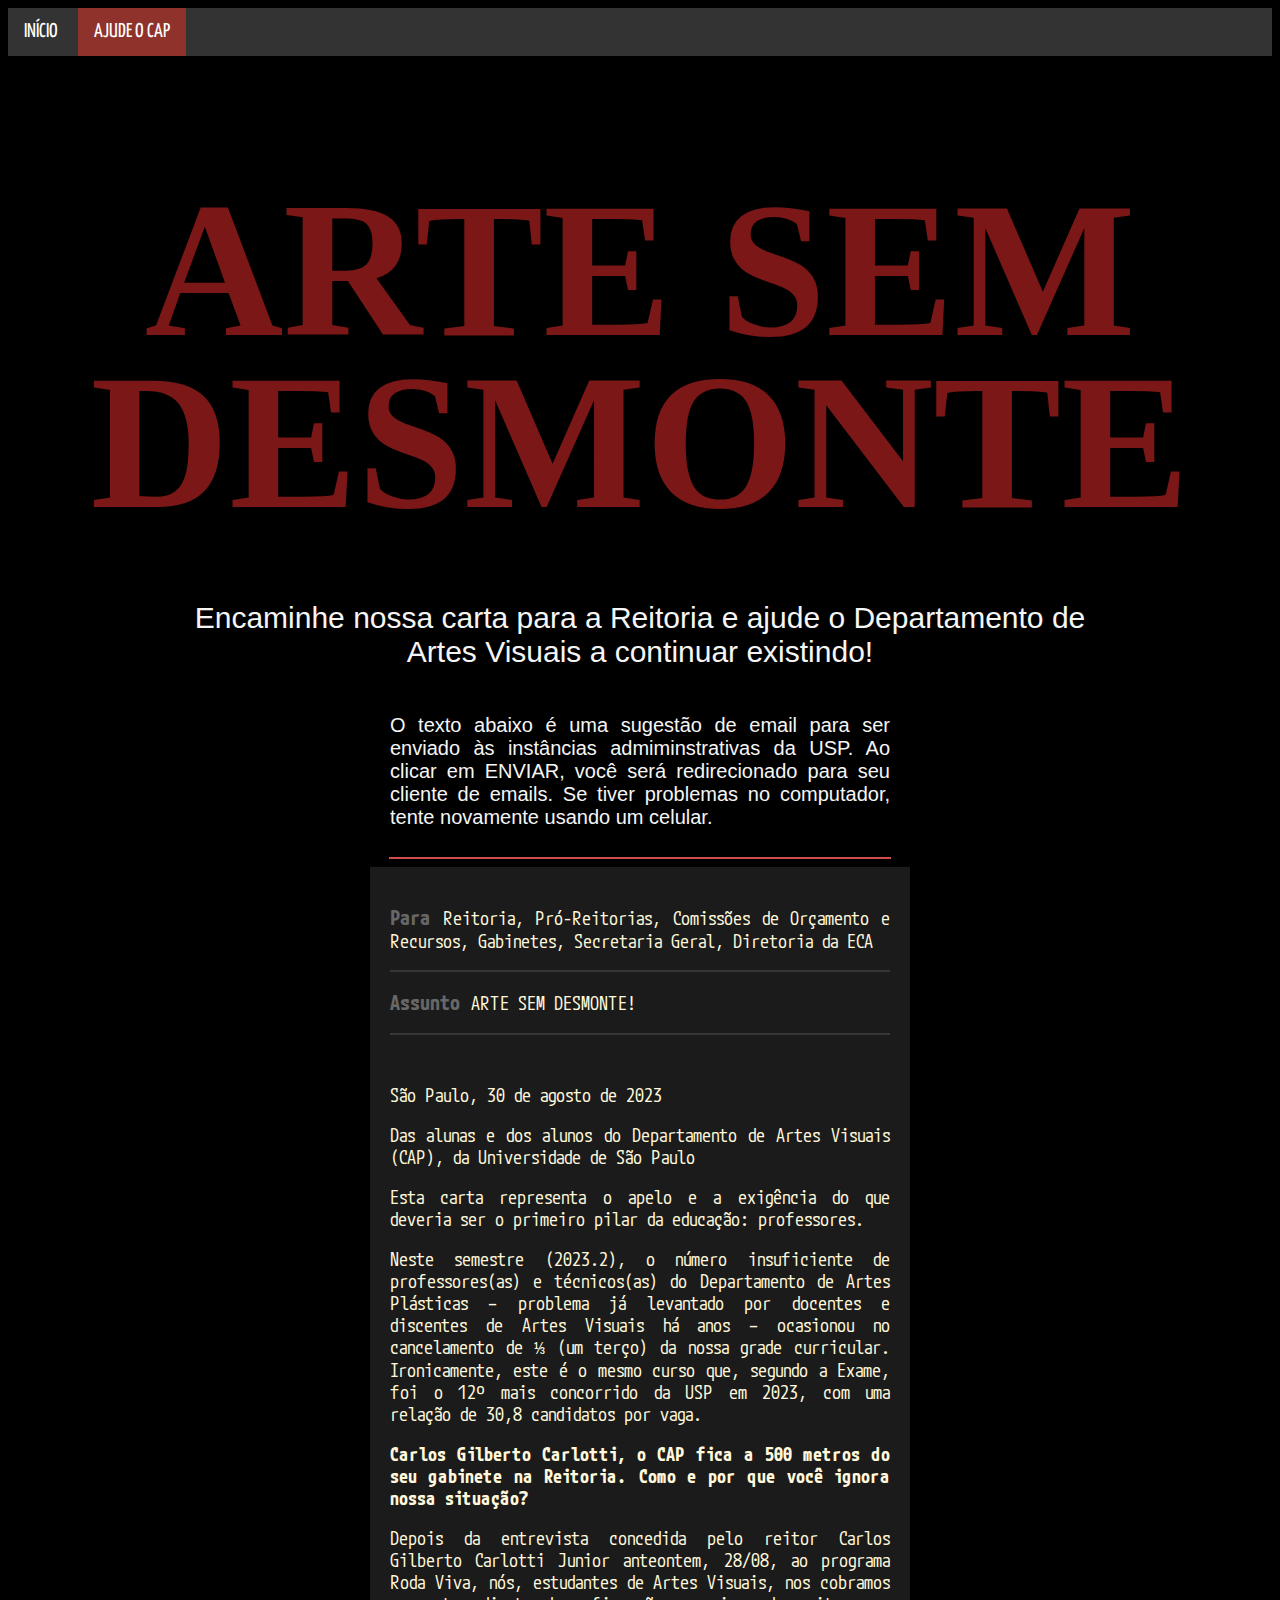
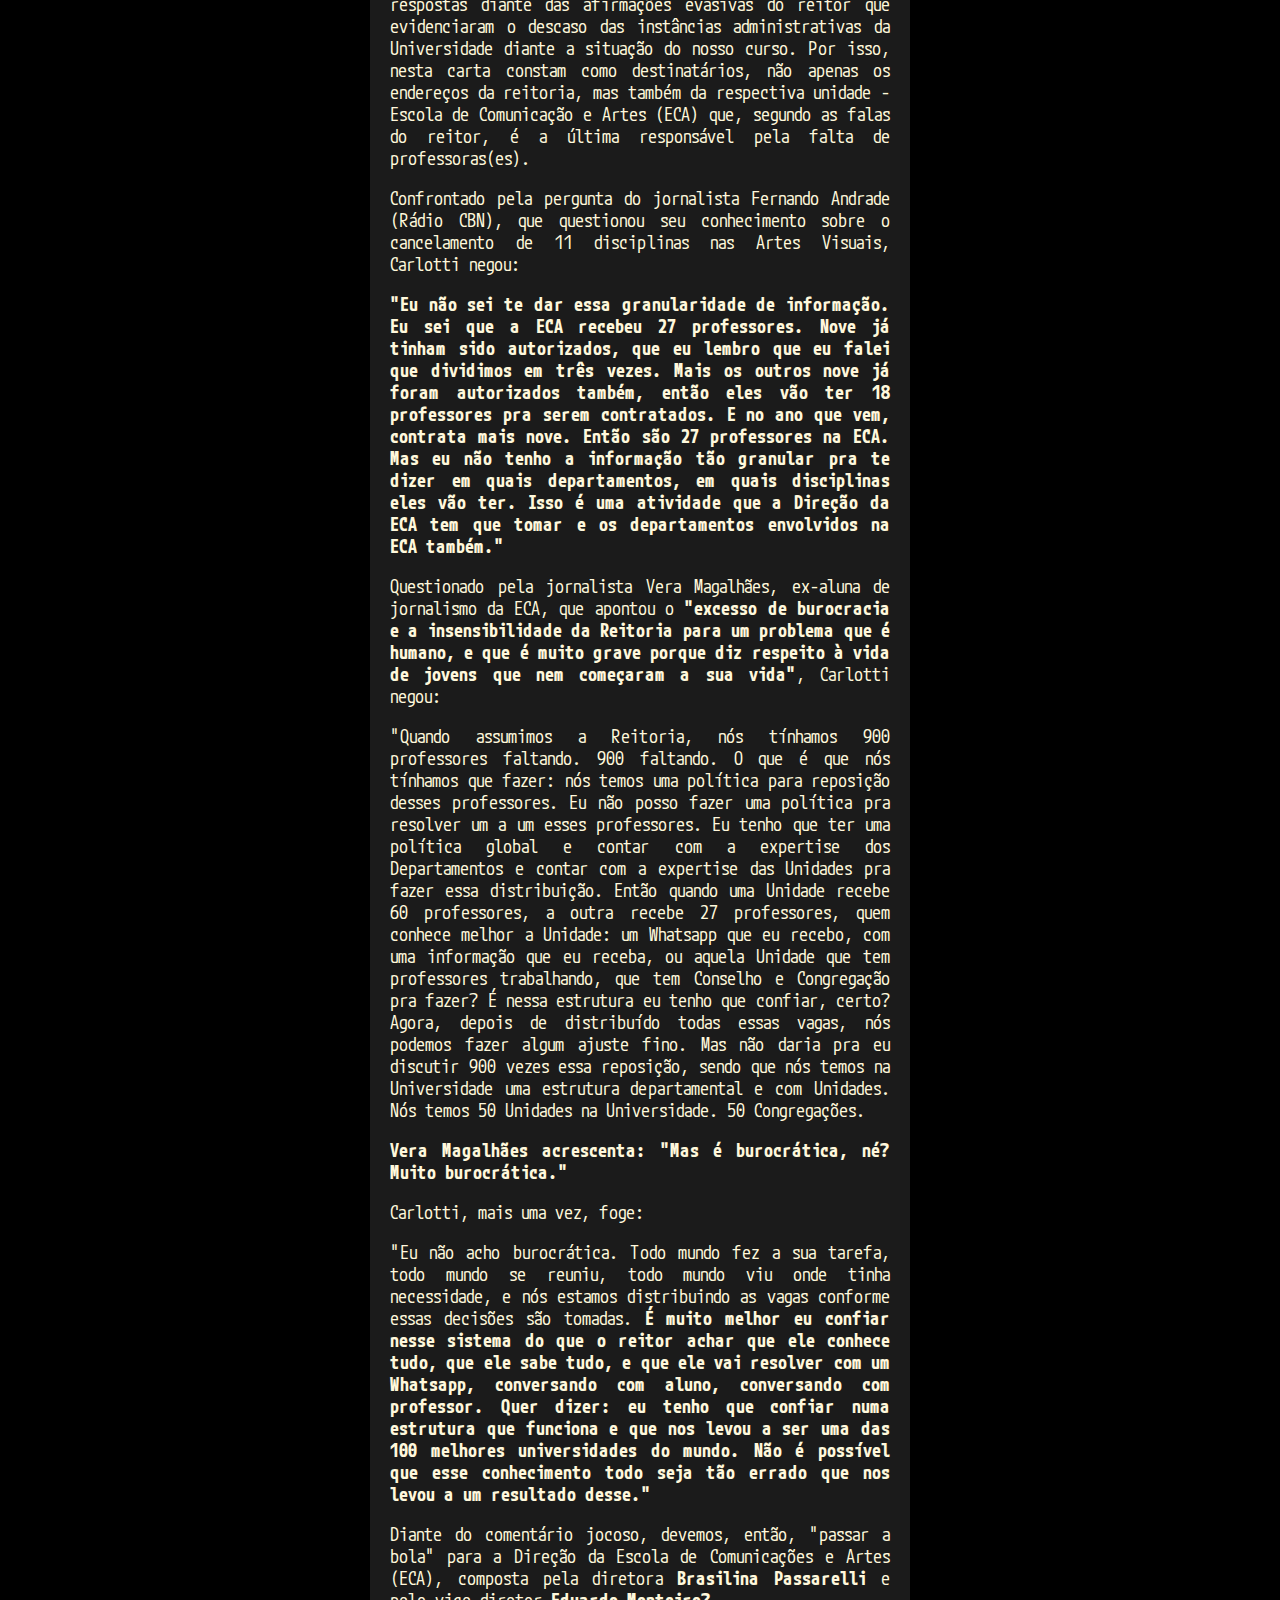
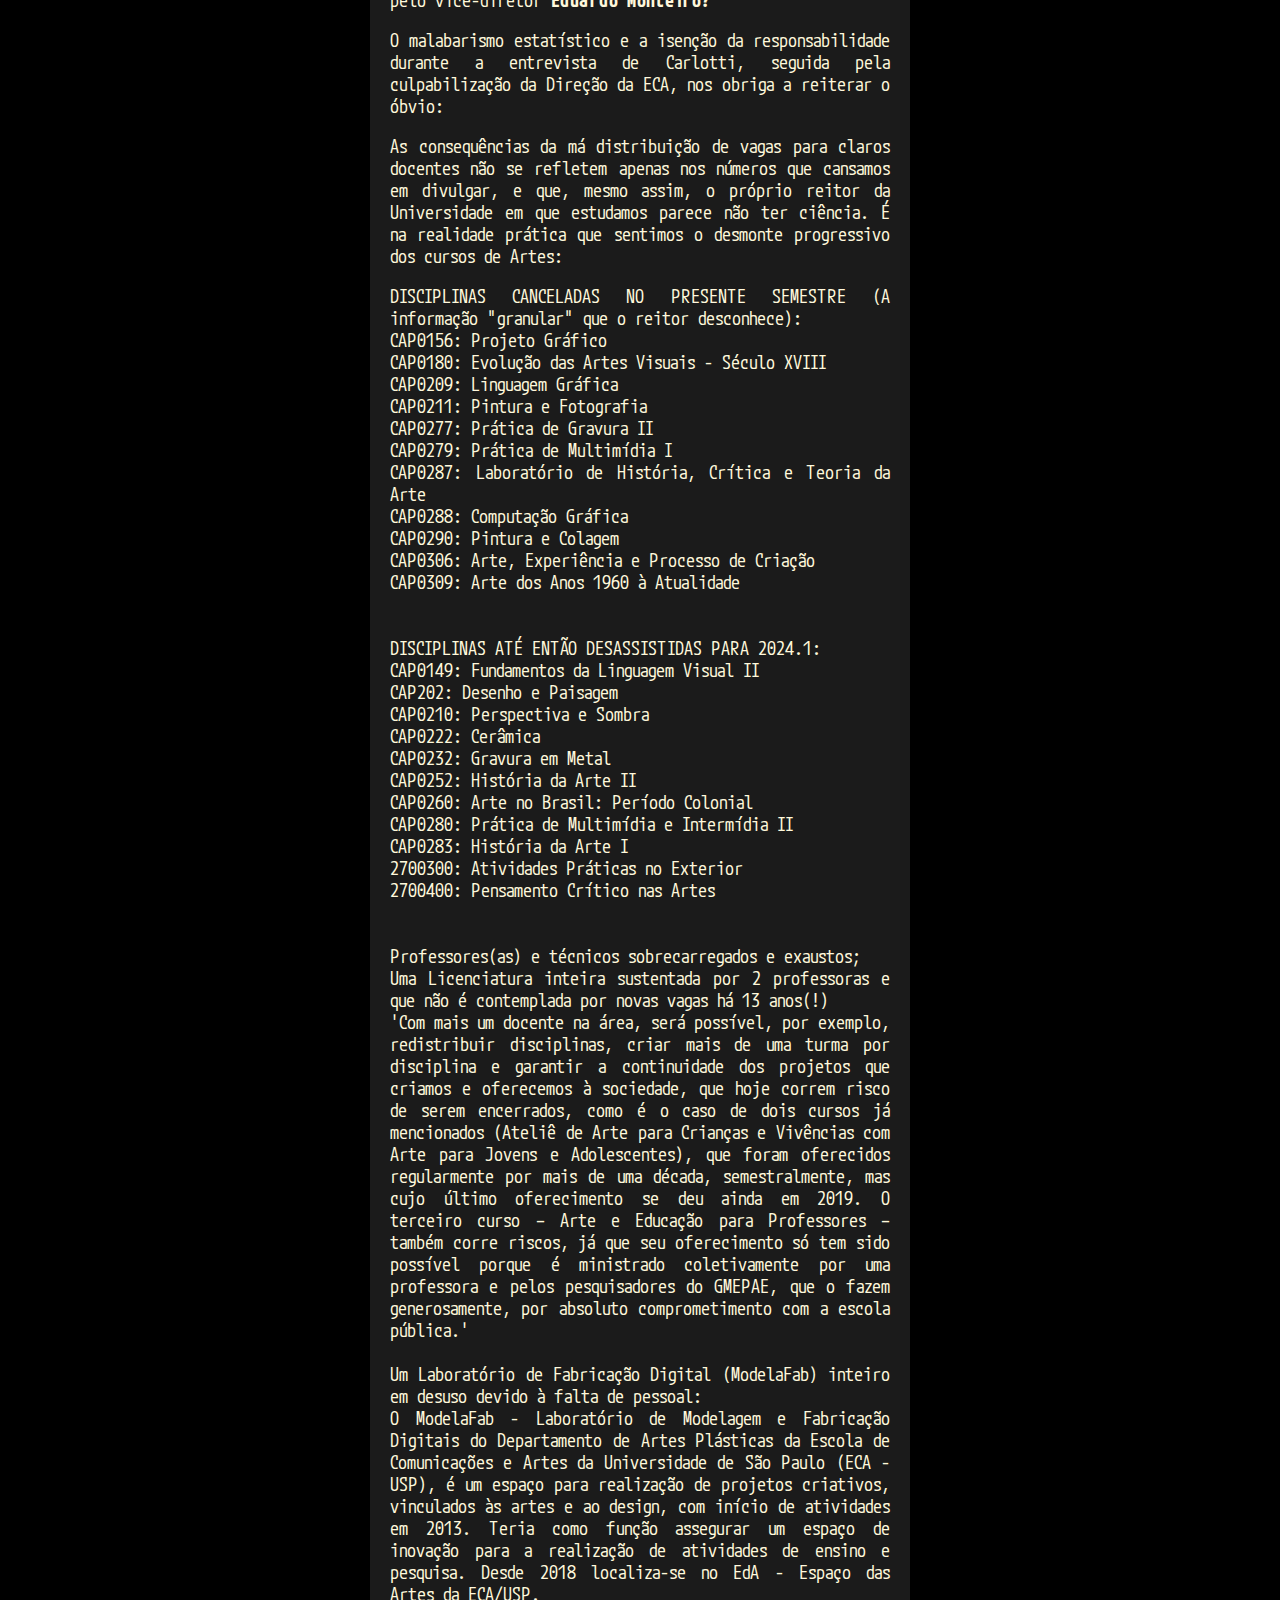
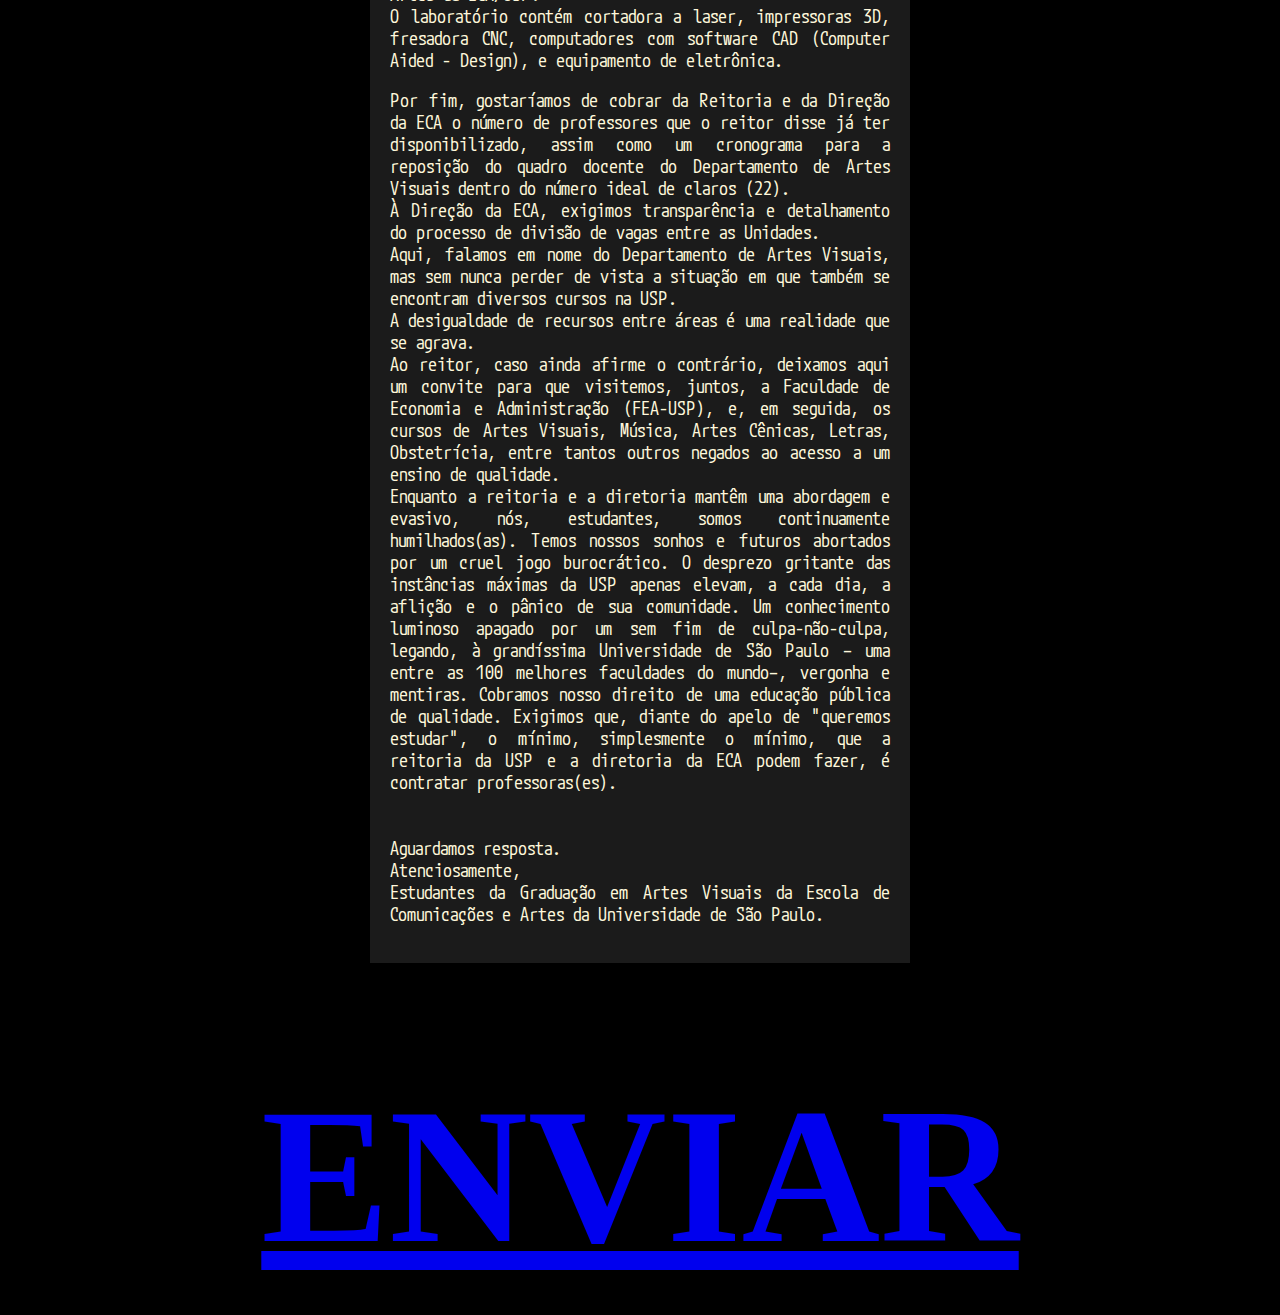
==== commit 115987c7: "Update email2.html" ====
--- a/email2.html
+++ b/email2.html
@@ -63,67 +63,83 @@
             <p>As consequências da má distribuição de vagas para claros docentes não se refletem apenas nos números que cansamos em divulgar, e que, mesmo assim, o próprio reitor da Universidade em que estudamos parece não ter ciência. É na realidade prática que sentimos o desmonte progressivo dos cursos de Artes:</p>
             <p>DISCIPLINAS CANCELADAS NO PRESENTE SEMESTRE (A informação "granular" que o reitor desconhece):
 <br>
-CAP0156: Projeto Gráfico   <br>          
+CAP0156: Projeto Gráfico<br>          
 
-CAP0180: Evolução das Artes Visuais - Século XVIII         <br>
+CAP0180: Evolução das Artes Visuais - Século XVIII<br>
 
-CAP0209: Linguagem Gráfica     <br>
+CAP0209: Linguagem Gráfica<br>
 
-CAP0211: Pintura e Fotografia  <br>
+CAP0211: Pintura e Fotografia<br>
 
-CAP0277: Prática de Gravura II <br>
+CAP0277: Prática de Gravura II<br>
 
-CAP0279: Prática de Multimídia I   <br>          
+CAP0279: Prática de Multimídia I<br>          
 
-CAP0287: Laboratório de História, Crítica e Teoria da Arte        <br>
+CAP0287: Laboratório de História, Crítica e Teoria da Arte<br>
 
-CAP0288: Computação Gráfica <br>
+CAP0288: Computação Gráfica<br>
 
-CAP0290: Pintura e Colagem     <br>
+CAP0290: Pintura e Colagem<br>
 
-CAP0306: Arte, Experiência e Processo de Criação          <br>
+CAP0306: Arte, Experiência e Processo de Criação<br>
 
-CAP0309: Arte dos Anos 1960 à Atualidade  <br>
+CAP0309: Arte dos Anos 1960 à Atualidade<br><br><br>
 
 
-DISCIPLINAS  ATÉ ENTÃO DESASSISTIDAS PARA 2024.1:   
+DISCIPLINAS  ATÉ ENTÃO DESASSISTIDAS PARA 2024.1:<br>
 
-CAP0149: Fundamentos da Linguagem Visual II
+CAP0149: Fundamentos da Linguagem Visual II<br>
 
-CAP202: Desenho e Paisagem  
+CAP202: Desenho e Paisagem<br>
 
-CAP0210: Perspectiva e Sombra              
+CAP0210: Perspectiva e Sombra<br>             
 
-CAP0222: Cerâmica       
+CAP0222: Cerâmica<br>
 
-CAP0232: Gravura em Metal     
+CAP0232: Gravura em Metal<br>
 
-CAP0252: História da Arte II       
+CAP0252: História da Arte II<br>      
 
-CAP0260: Arte no Brasil: Período Colonial         
+CAP0260: Arte no Brasil: Período Colonial<br>
 
-CAP0280: Prática de Multimídia e Intermídia II 
+CAP0280: Prática de Multimídia e Intermídia II<br>
 
-CAP0283: História da Arte I        
+CAP0283: História da Arte I<br>
 
-2700300: Atividades Práticas no Exterior             
+2700300: Atividades Práticas no Exterior<br>
 
-2700400: Pensamento Crítico nas Artes
+2700400: Pensamento Crítico nas Artes<br><br><br>
 
 
-Professores(as) e técnicos sobrecarregados e exaustos;
+Professores(as) e técnicos sobrecarregados e exaustos;<br>
 
-Uma Licenciatura inteira sustentada por 2 professoras e que não é contemplada por novas vagas há 13 anos(!)
+Uma Licenciatura inteira sustentada por 2 professoras e que não é contemplada por novas vagas há 13 anos(!)<br>
 
-'Com mais um docente na área, será possível, por exemplo, redistribuir disciplinas, criar mais de uma turma por disciplina e garantir a continuidade dos projetos que criamos e oferecemos à sociedade, que hoje correm risco de serem encerrados, como é o caso de dois cursos já mencionados (Ateliê de Arte para Crianças e Vivências com Arte para Jovens e Adolescentes), que foram oferecidos regularmente por mais de uma década, semestralmente, mas cujo último oferecimento se deu ainda em 2019. O terceiro curso – Arte e Educação para Professores – também corre riscos, já que seu oferecimento só tem sido possível porque é ministrado coletivamente por uma professora e pelos pesquisadores do GMEPAE, que o fazem generosamente, por absoluto comprometimento com a escola pública.'
+'Com mais um docente na área, será possível, por exemplo, redistribuir disciplinas, criar mais de uma turma por disciplina e garantir a continuidade dos projetos que criamos e oferecemos à sociedade, que hoje correm risco de serem encerrados, como é o caso de dois cursos já mencionados (Ateliê de Arte para Crianças e Vivências com Arte para Jovens e Adolescentes), que foram oferecidos regularmente por mais de uma década, semestralmente, mas cujo último oferecimento se deu ainda em 2019. O terceiro curso – Arte e Educação para Professores – também corre riscos, já que seu oferecimento só tem sido possível porque é ministrado coletivamente por uma professora e pelos pesquisadores do GMEPAE, que o fazem generosamente, por absoluto comprometimento com a escola pública.'<br><br>
 
 
-Um Laboratório de Fabricação Digital (ModelaFab) inteiro em desuso devido à falta de pessoal:
+Um Laboratório de Fabricação Digital (ModelaFab) inteiro em desuso devido à falta de pessoal:<br>
 
-O ModelaFab - Laboratório de Modelagem e Fabricação Digitais do Departamento de Artes Plásticas da Escola de Comunicações e Artes da Universidade de São Paulo (ECA - USP), é um espaço para realização de projetos criativos, vinculados às artes e ao design, com início de atividades em 2013. Teria como função assegurar um espaço de inovação para a realização de atividades de ensino e pesquisa. Desde 2018 localiza-se no EdA - Espaço das Artes da ECA/USP.
+O ModelaFab - Laboratório de Modelagem e Fabricação Digitais do Departamento de Artes Plásticas da Escola de Comunicações e Artes da Universidade de São Paulo (ECA - USP), é um espaço para realização de projetos criativos, vinculados às artes e ao design, com início de atividades em 2013. Teria como função assegurar um espaço de inovação para a realização de atividades de ensino e pesquisa. Desde 2018 localiza-se no EdA - Espaço das Artes da ECA/USP.<br>
 
-O laboratório contém cortadora a laser, impressoras 3D, fresadora CNC, computadores com software CAD (Computer Aided - Design), e equipamento de eletrônica.</p>
-            <p></p>
+O laboratório contém cortadora a laser, impressoras 3D, fresadora CNC, computadores com software CAD (Computer Aided - Design), e equipamento de eletrônica.<br></p>
+            <p>Por fim, gostaríamos de cobrar da Reitoria e da Direção da ECA o número de professores que o reitor disse já ter disponibilizado, assim como um cronograma para a reposição do quadro docente do Departamento de Artes Visuais dentro do número ideal de claros (22).<br> 
+
+À Direção da ECA, exigimos transparência e detalhamento do processo de divisão de vagas entre as Unidades.<br>
+
+Aqui, falamos em nome do Departamento de Artes Visuais, mas sem nunca perder de vista a situação em que também se encontram diversos cursos na USP.<br>
+
+A desigualdade de recursos entre áreas é uma realidade que se agrava.<br>
+
+Ao reitor, caso ainda afirme o contrário, deixamos aqui um convite para que visitemos, juntos, a Faculdade de Economia e Administração (FEA-USP), e, em seguida, os cursos de Artes Visuais, Música, Artes Cênicas, Letras, Obstetrícia, entre tantos outros negados ao acesso a um ensino de qualidade.<br>
+
+Enquanto a reitoria e a diretoria mantêm uma abordagem e evasivo, nós, estudantes, somos continuamente humilhados(as). Temos nossos sonhos e futuros abortados por um cruel jogo burocrático. O desprezo gritante das instâncias máximas da USP apenas elevam, a cada dia, a aflição e o pânico de sua comunidade. Um conhecimento luminoso apagado por um sem fim de culpa-não-culpa, legando, à grandíssima Universidade de São Paulo – uma entre as 100 melhores faculdades do mundo–, vergonha e mentiras. Cobramos nosso direito de uma educação pública de qualidade. Exigimos que, diante do apelo de "queremos estudar", o mínimo, simplesmente o mínimo, que a reitoria da USP e a diretoria da ECA podem fazer, é contratar professoras(es).<br><br><br>
+
+Aguardamos resposta.<br>
+
+Atenciosamente,<br>
+
+Estudantes da Graduação em Artes Visuais da Escola de Comunicações e Artes da Universidade de São Paulo.</p>
             
 
             
